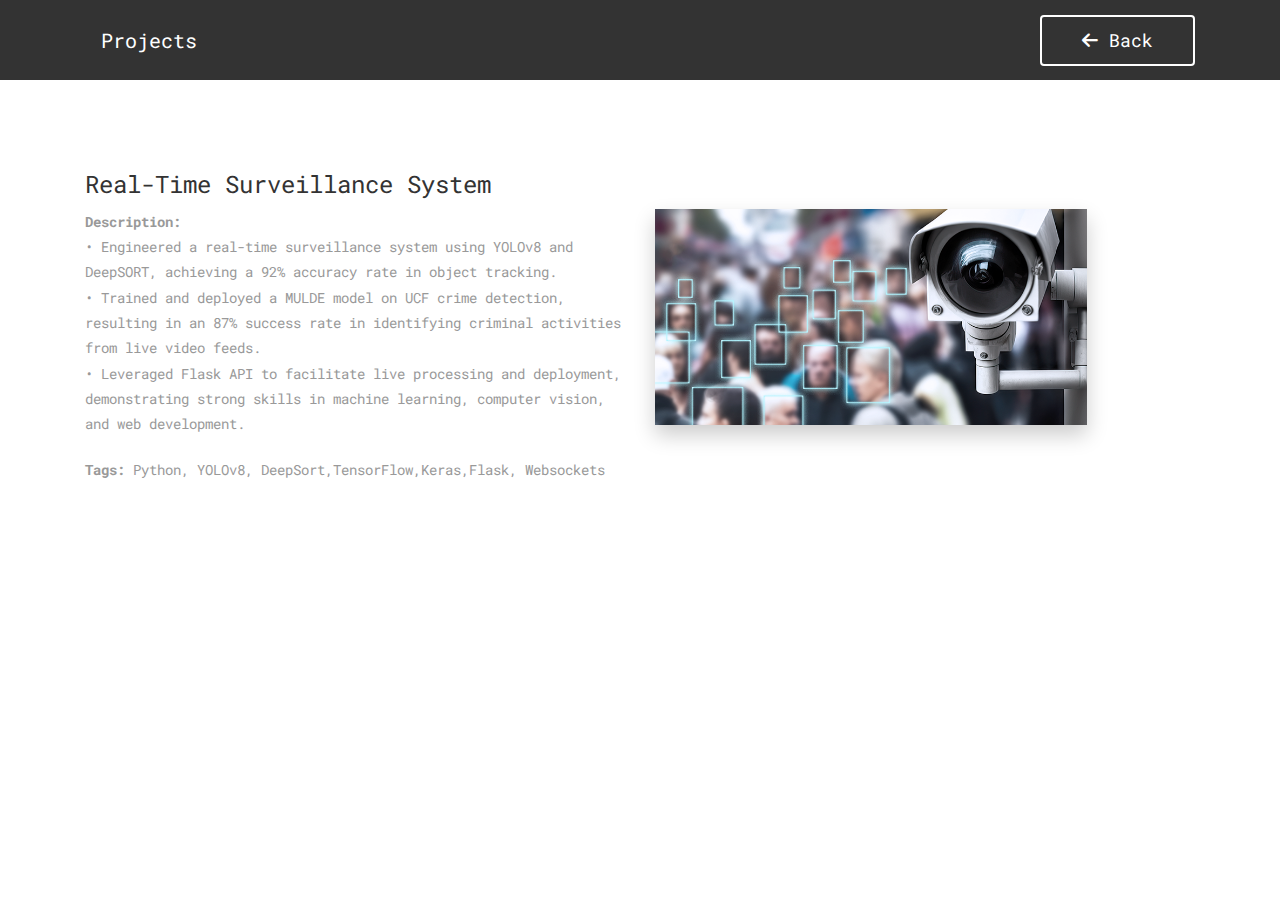
==== project1.html @ 0681384d "Initial commit" ====
<!DOCTYPE html>
<html lang="en">

<head>
    <meta charset="utf-8">
    <meta http-equiv="X-UA-Compatible" content="IE=edge">
    <meta name="viewport" content="width=device-width, minimum-scale=1.0, maximum-scale=1.0, user-scalable=no">
    <title>Yukti Doshi Website</title>

    <!-- Site Icons -->
    <link rel="shortcut icon" href="images/favicon.ico" type="image/x-icon" />
    <link rel="apple-touch-icon" href="images/apple-touch-icon.png">

    <!-- Bootstrap CSS -->
    <link rel="stylesheet" href="css/bootstrap.min.css">
    <!-- Site CSS -->
    <link rel="stylesheet" href="style.css">
    <!-- Responsive CSS -->
    <link rel="stylesheet" href="css/responsive.css">
    <!-- Custom CSS -->
    <link rel="stylesheet" href="css/custom.css">

    <link rel="stylesheet" href="https://cdnjs.cloudflare.com/ajax/libs/font-awesome/6.0.0-beta3/css/all.min.css">

    <script src="js/modernizr.js"></script> <!-- Modernizr -->

    <!--[if lt IE 9]>
      <script src="https://oss.maxcdn.com/libs/html5shiv/3.7.0/html5shiv.js"></script>
      <script src="https://oss.maxcdn.com/libs/respond.js/1.4.2/respond.min.js"></script>
    <![endif]-->
</head>

<body>
    <!-- Navigation Bar with Back Button -->
    <nav class="navbar navbar-expand-lg navbar-dark fixed-top" id="mainNav" style="background-color: rgb(51, 51, 51); height: 80px;">
        <div class="container">
            <!-- Back Button with Left Arrow -->
            <span class="navbar-brand ml-3">Projects</span>
            <a href="javascript:history.back()" class="btn btn-light">
                <i class="fas fa-arrow-left"></i> Back
            </a>
        </div>
    </nav>

    <!-- Spacer to prevent content from hiding behind navbar -->
    <div style="height: 100px;"></div>

    <!-- Project Detail Section -->
    <div id="project-detail" class="section wb">
        <div class="container">
            <!-- Title Section -->
            <div class="row">
                <div class="col-12">
                    <h1>Real-Time Surveillance System</h1>
                </div>
            </div>

            <!-- Content Section (Left and Right Columns) -->
            <div class="row">
                <!-- Left Column -->
                <div class="col-md-6">
                    <div class="message-box">
                        <p><strong>Description:</strong> <br> 
                            • Engineered a real-time surveillance system using YOLOv8 and DeepSORT, achieving a 92% accuracy rate in object tracking. <br>
                            • Trained and deployed a MULDE model on UCF crime detection, resulting in an 87% success rate in identifying criminal
                            activities from live video feeds.<br>
                            • Leveraged Flask API to facilitate live processing and deployment, demonstrating strong skills in machine learning, computer
                            vision, and web development.
                        </p>
                        <p><strong>Tags:</strong> Python, YOLOv8, DeepSort,TensorFlow,Keras,Flask, Websockets</p>
                    </div>
                </div>
                <!-- Right Column -->
                <div class="col-md-6">
                    <img src="uploads/project1.webp" alt="Project Image" class="img-fluid img-rounded" style="box-shadow: 0px 10px 20px rgba(0, 0, 0, 0.2); max-width: 80%;">
                </div>
            </div>
        </div>
    </div>
</body>

</html>
---- style.css ----
/*------------------------------------------------------------------
    Version: 1.0
-------------------------------------------------------------------*/

/*------------------------------------------------------------------
    IMPORT FONTS
-------------------------------------------------------------------*/

@import url('https://fonts.googleapis.com/css?family=Roboto+Mono:300,400,500,700');

/*------------------------------------------------------------------
    IMPORT FILES
-------------------------------------------------------------------*/

@import url(css/animate.css);
@import url(css/camera.css);
@import url(css/flaticon.css);
@import url(css/prettyPhoto.css);
@import url(css/owl.carousel.css);
@import url(css/font-awesome.min.css);

/*------------------------------------------------------------------
    SKELETON
-------------------------------------------------------------------*/

body {
    color: #999999;
    font-size: 14px;
    font-family: 'Roboto Mono', monospace;
    line-height: 1.80857;
}

html, body{
	height: 100%;
}

body.demos .section {
    background: url(images/bg.png) repeat top center #f2f3f5;
}

body.demos .section-title img {
    max-width: 280px;
    display: block;
    margin: 10px auto;
}

body.demos .service-widget h3 {
    border-bottom: 1px solid #ededed;
    font-size: 18px;
    padding: 20px 0;
    background-color: #ffffff;
}

body.demos .service-widget {
    margin: 0 0 30px;
    padding: 30px;
    background-color: #fff
}

body.demos .container-fluid {
    max-width: 1080px
}

a {
    color: #1f1f1f;
    text-decoration: none !important;
    outline: none !important;
    -webkit-transition: all .3s ease-in-out;
    -moz-transition: all .3s ease-in-out;
    -ms-transition: all .3s ease-in-out;
    -o-transition: all .3s ease-in-out;
    transition: all .3s ease-in-out;
}

h1,
h2,
h3,
h4,
h5,
h6 {
    letter-spacing: 0;
    font-weight: normal;
    position: relative;
    padding: 0 0 10px 0;
    font-weight: normal;
    line-height: 120% !important;
    color: #333333;
    margin: 0
}

h1 {
    font-size: 24px
}

h2 {
    font-size: 22px
}

h3 {
    font-size: 18px
}

h4 {
    font-size: 16px
}

h5 {
    font-size: 14px
}

h6 {
    font-size: 13px
}

h1 a,
h2 a,
h3 a,
h4 a,
h5 a,
h6 a {
    color: #212121;
    text-decoration: none!important;
    opacity: 1
}

h1 a:hover,
h2 a:hover,
h3 a:hover,
h4 a:hover,
h5 a:hover,
h6 a:hover {
    opacity: .8
}

a {
    color: #222222;
    text-decoration: none;
    outline: none;
}

a,
.btn {
    text-decoration: none !important;
    outline: none !important;
    -webkit-transition: all .3s ease-in-out;
    -moz-transition: all .3s ease-in-out;
    -ms-transition: all .3s ease-in-out;
    -o-transition: all .3s ease-in-out;
    transition: all .3s ease-in-out;
}

.btn-custom {
    margin-top: 20px;
    background-color: transparent !important;
    border: 2px solid #ddd;
    padding: 12px 40px;
    font-size: 16px;
}

.lead {
    font-size: 18px;
    line-height: 30px;
    color: #767676;
    margin: 0;
    padding: 0;
}

blockquote {
    margin: 20px 0 20px;
    padding: 30px;
}

ul, li, ol{
	margin: 0px;
	list-style: none;
	padding: 0px;
}


/*------------------------------------------------------------------
    WP CORE
-------------------------------------------------------------------*/

.first {
    clear: both
}

.last {
    margin-right: 0
}

.alignnone {
    margin: 5px 20px 20px 0;
}

.aligncenter,
div.aligncenter {
    display: block;
    margin: 5px auto 5px auto;
}

.alignright {
    float: right;
    margin: 10px 0 20px 20px;
}

.alignleft {
    float: left;
    margin: 10px 20px 20px 0;
}

a img.alignright {
    float: right;
    margin: 10px 0 20px 20px;
}

a img.alignnone {
    margin: 10px 20px 20px 0;
}

a img.alignleft {
    float: left;
    margin: 10px 20px 20px 0;
}

a img.aligncenter {
    display: block;
    margin-left: auto;
    margin-right: auto
}

.wp-caption {
    background: #fff;
    border: 1px solid #f0f0f0;
    max-width: 96%;
    /* Image does not overflow the content area */
    padding: 5px 3px 10px;
    text-align: center;
}

.wp-caption.alignnone {
    margin: 5px 20px 20px 0;
}

.wp-caption.alignleft {
    margin: 5px 20px 20px 0;
}

.wp-caption.alignright {
    margin: 5px 0 20px 20px;
}

.wp-caption img {
    border: 0 none;
    height: auto;
    margin: 0;
    max-width: 98.5%;
    padding: 0;
    width: auto;
}

.wp-caption p.wp-caption-text {
    font-size: 11px;
    line-height: 17px;
    margin: 0;
    padding: 0 4px 5px;
}


/* Text meant only for screen readers. */

.screen-reader-text {
    clip: rect(1px, 1px, 1px, 1px);
    position: absolute !important;
    height: 1px;
    width: 1px;
    overflow: hidden;
}

.screen-reader-text:focus {
    background-color: #f1f1f1;
    border-radius: 3px;
    box-shadow: 0 0 2px 2px rgba(0, 0, 0, 0.6);
    clip: auto !important;
    color: #21759b;
    display: block;
    font-size: 14px;
    font-size: 0.875rem;
    font-weight: bold;
    height: auto;
    left: 5px;
    line-height: normal;
    padding: 15px 23px 14px;
    text-decoration: none;
    top: 5px;
    width: auto;
    z-index: 100000;
    /* Above WP toolbar. */
}


/*------------------------------------------------------------------
    HEADER
-------------------------------------------------------------------*/

.navbar-dark{
	
}

.navbar-dark .navbar-nav .nav-link{
	color: #ffffff;
	letter-spacing: 1px;
	font-size: 14px;
	position: relative;
}
.navbar-dark .navbar-nav .nav-link:hover{
	color: #ffffff;
}
.navbar-dark .navbar-nav .nav-link.active{
	font-weight: 600;
}
.navbar-dark .navbar-nav .nav-link::after {
    content: '';
    width: 0;
    height: 3px;
    background: #ffffff;
    position: absolute;
    bottom: 0;
    left: 0;
	right: 0;
	text-align: center;
	margin: 0 auto;
    border-radius: 0px;
    -webkit-transition: all .5s;
    transition: all .5s;
    z-index: -1;
}
.navbar-dark .navbar-nav .nav-link.active::after {
	width: 50%;
}

/*------------------------------------------------------------------
    SECTIONS
-------------------------------------------------------------------*/

.main-banner{
	height: 100%;
	position: relative;
}

.main-banner{
	display: table;
    width: 100%;
	text-align: center;
}
.main-banner::after {
    content: " ";
    position: absolute;
    top: 0;
    bottom: 0;
    left: 0;
    right: 0;
    background-color: #000;
    z-index: 0;
    opacity: .6;
}
.heading{
	color: #fff;
	display: table-cell;
	vertical-align: middle;
	position: relative;
	z-index: 1;
}
.heading h1{
	color: #ffffff;
	font-weight: 700;
	font-size: 62px;
	text-transform: uppercase;
}
.heading p{
	font-size: 18px;
	padding: 20px 0px;
}

.heading h3{
	color: ffffff;
}

.cd-words-wrapper {
  display: inline-block;
  position: relative;
  text-align: left;
}
.cd-words-wrapper b {
  display: inline-block;
  position: absolute;
  white-space: nowrap;
  left: 0;
  top: 0;
}
.cd-words-wrapper b.is-visible {
  position: relative;
}
.no-js .cd-words-wrapper b {
  opacity: 0;
}
.no-js .cd-words-wrapper b.is-visible {
  opacity: 1;
}

/* -------------------------------- 

xclip 

-------------------------------- */
.cd-headline.clip span {
  display: inline-block;
  padding: .2em 0;
  color: #ffffff;
  font-size: 30px;
}
.cd-headline.clip span b{
	text-transform: uppercase;
}
.cd-headline.clip .cd-words-wrapper {
  overflow: hidden;
  vertical-align: top;
}
.cd-headline.clip .cd-words-wrapper::after {
  /* line */
  content: '';
  position: absolute;
  top: 0;
  right: 0;
  width: 2px;
  height: 100%;
  background-color: #aebcb9;
}
.cd-headline.clip b {
  opacity: 0;
}
.cd-headline.clip b.is-visible {
  opacity: 1;
}


#mainNav.navbar-shrink {
    padding-top: 10px;
    padding-bottom: 10px;
    background-color: #333333;
}

#clouds{
	margin-top: -5%;
	position: relative;
	z-index: 1;
}
#clouds path {
    fill: #ffffff;
    bottom: -10px;
    overflow: hidden;
    stroke: #ffffff;
}

.section {
    display: block;
    position: relative;
    overflow: hidden;
    padding: 70px 0;
}

.noover {
    overflow: visible;
}

.noover .btn-dark {
    border: 0 !important;
}

.nopad {
    padding: 0;
}

.nopadtop {
    padding-top: 0;
}

.section.wb {
    background-color: #ffffff;
}

.section.lb {
    background-color: #f2f3f5;
}

.section.db {
    background-color: #111111;
}

.section.color1 {
    background-color: #448AFF;
}

.first-section {
    display: block;
    position: relative;
    overflow: hidden;
    padding: 16em 0 13em;
}

.first-section h2 {
    color: #ffffff;
    font-size: 68px;
    font-weight: 300;
    text-transform: capitalize;
    display: block;
    margin: 0;
    padding: 0 0 30px;
    position: relative;
}

.first-section .lead {
    font-size: 21px;
    font-weight: 300;
    padding: 0 0 40px;
    margin: 0;
    line-height: inherit;
    color: #ffffff;
}

.macbookright {
    width: 980px;
    position: absolute;
    right: -15%;
    bottom: -6%;
}

.section-title {
    display: block;
    position: relative;
    margin-bottom: 60px;
}

.section-title p {
    color: #999;
    font-weight: 400;
    font-size: 18px;
    line-height: 33px;
    margin: 0;
}

.section-title h3 {
    font-size: 38px;
    font-weight: 500;
    line-height: 62px;
    margin: 0 0 25px;
    padding: 0;
    text-transform: none;
}

.section.colorsection p,
.section.colorsection h3,
.section.db h3 {
    color: #ffffff;
}



.btn-hover-new{
	color: #333333;
	-webkit-transition: all 0.5s;
	-moz-transition: all 0.5s;
	-o-transition: all 0.5s;
	transition: all 0.5s;
	position: relative;
	border: 1px solid #333333;
	overflow: hidden;
	padding: 0px 18px;
	display: inline-block;
}

.sim-btn{
	line-height: 50px;
	height: 50px;
	text-align: center;
	margin-right: auto;
	margin-left: auto;
	margin-top: 0px;
	cursor: pointer;
}

.btn-hover-new::after {
    content: attr(data-text);
    position: absolute;
    width: 100%;
    height: 100%;
    top: 0;
    left: 0;
    opacity: 0;
    -webkit-transform: translate(-30%, 0);
    transform: translate(-30%, 0);
    -webkit-transition: all 0.3s;
    -moz-transition: all 0.3s;
    -o-transition: all 0.3s;
    transition: all 0.3s;
}

.btn-hover-new span {
    -webkit-transition: all 0.3s;
    -moz-transition: all 0.3s;
    -o-transition: all 0.3s;
    transition: all 0.3s;
}

.btn-hover-new:hover{
	color: #ffffff;
	background-color: #333333;
}
.btn-hover-new:hover > span {
    opacity: 0;
    -webkit-transform: translate(0px,40px);
    transform: translate(0px,40px);
}
.btn-hover-new:hover::after {
    opacity: 1;
    -webkit-transform: translate(0, 0);
    transform: translate(0, 0);
}




.right-box-pro{
	position: relative;
	-webkit-box-shadow: 0px 0px 30px -4px rgba(0, 0, 0, 0.3);
	box-shadow: 0px 0px 30px -4 rgba(0, 0, 0, 0.3);
}
.right-box-pro img{
	position: relative;
	z-index: 0;
}
.right-box-pro::before {
    content: "";
    background: url(images/country-quilt-dark.png);
    width: 427px;
    height: 640px;
    position: absolute;
    bottom: -20px;
    right: -10px;
    z-index: 0;
}



.services-inner-box{
	padding: 15px;
	background: #ffffff;
	margin-bottom: 30px;
}
.ser-icon{
	width: 90px;
	height: 90px;
	text-align: center;
	line-height: 90px;
}
.ser-icon i{
	font-size: 50px;
	color: #333333;
}
.services-inner-box h2{
	font-size: 22px;
	font-weight: 600;
}


/*------------------------------------------------------------------
    PORTFOLIO
-------------------------------------------------------------------*/

.item-h2,
.item-h1 {
    height: 100% !important;
    height: auto !important;
}

.isotope-item {
    z-index: 2;
    padding: 0;
}

.isotope-hidden.isotope-item {
    pointer-events: none;
    z-index: 1;
}

.isotope,
.isotope .isotope-item {
    /* change duration value to whatever you like */
    -webkit-transition-duration: 0.8s;
    -moz-transition-duration: 0.8s;
    transition-duration: 0.8s;
}

.isotope {
    -webkit-transition-property: height, width;
    -moz-transition-property: height, width;
    transition-property: height, width;
}

.isotope .isotope-item {
    -webkit-transition-property: -webkit-transform, opacity;
    -moz-transition-property: -moz-transform, opacity;
    transition-property: transform, opacity;
}

.portfolio-filter ul {
    padding: 0;
    z-index: 2;
    display: block;
    position: relative;
    margin: 0;
}

.portfolio-filter ul li {
    border-radius: 0;
    display: inline-block;
    margin: 0 5px 0 0;
    text-decoration: none;
    text-transform: uppercase;
    vertical-align: middle;
}

.portfolio-filter ul li:last-child:after {
    content: "";
}

.portfolio-filter ul li .btn-dark {
    box-shadow: none;
    background-color: transparent;
    border: 1px solid #e6e7e6 !important;
    color: #1f1f1f;
    font-weight: 400;
    font-size: 13px;
    padding: 10px 30px;
}

.da-thumbs {
    list-style: none;
    position: relative;
    padding: 0;
}

.da-thumbs .pitem {
    margin: 0;
    padding: 15px;
    position: relative;
}

.da-thumbs .pitem a,
.da-thumbs .pitem a img {
    display: block;
    position: relative;
}

.da-thumbs .pitem a {
    overflow: hidden;
}

.da-thumbs .pitem a div {
    position: absolute;
    background-color: rgba(0, 0, 0, 0.8);
    width: 100%;
    height: 100%;
}

.da-thumbs .pitem a div h3 {
    display: block;
    color: #ffffff;
    font-size: 20px;
    padding: 30px 15px;
    text-transform: capitalize;
    font-weight: normal;
}

.da-thumbs .pitem a div h3 small {
    display: block;
    color: #ffffff;
    margin-top: 5px;
    font-size: 13px;
    font-weight: 300;
}

.da-thumbs .pitem a div i {
    background-color: #1f1f1f;
    position: absolute;
    color: #ffffff !important;
    bottom: 0;
    font-size: 15px;
    z-index: 12;
    right: 0;
    width: 40px;
    height: 40px;
    line-height: 40px;
    text-align: center;
}


/*------------------------------------------------------------------
    TESTIMONIALS
-------------------------------------------------------------------*/

.logos img {
    margin: auto;
    display: block;
    text-align: center;
    width: 100%;
    opacity: 0.3;
}

.logos img:hover {
    opacity: 0.5;
}

.desc h3 i {
    color: #cccccc;
    font-size: 37px;
    vertical-align: middle;
    margin-right: 12px;
}

.desc {
    padding: 30px;
    position: relative;
    background: #000;
    border: 1px solid #111111;
}

.testi-meta {
    display: block;
    margin-top: 20px;
}

.testimonial h4 {
    font-size: 18px;
    color: #333333;
    padding: 13px 0 0;
}

.testimonial img {
    max-width: 55px;
}

.testimonial small {
    margin-top: 7px;
    font-size: 16px;
    display: block;
}

.testimonial {
    background-color: transparent;
}

.testimonial h3 {
    padding: 0 0 10px;
    font-size: 20px;
    font-weight: 600;
	color: #ffffff;
}

.testimonial small,
.testimonial .lead {
    background-color: transparent;
    color: #aaa;
    display: block;
    font-size: 16px;
    font-style: normal;
    line-height: 30px;
    margin: 0;
    padding: 0;
    position: relative;
}

.testimonial p:after {
    display: none;
}


/*------------------------------------------------------------------
    PRICING TABLES
-------------------------------------------------------------------*/

.pricing-table {
    margin: 50px 0 0 0;
    background: #fff;
    box-shadow: 0 5px 14px rgba(0, 0, 0, 0.1);
}

.pricing-table i {
    width: 30px;
    color: #c2c2c2;
    display: inline-block;
    margin-right: 10px;
    padding-right: 5px;
    border-right: 1px solid #ececec;
}

.pricing-table .btn-dark {
    padding: 10px 24px;
    font-size: 15px;
}

.pricing-table strong {
    font-weight: 600;
    margin-right: 6px;
    color: #1f1f1f;
}

.pricing-table-header {
    padding: 30px 0 25px 0;
    background: #ffffff;
}

.pricing-table-header h2 {
    font-size: 31px;
    margin: 0;
    padding: 0;
    font-weight: 300;
}

.pricing-table-header h3 {
    font-size: 15px;
    font-weight: 600;
    color: #aaaaaa;
    margin-top: 10px;
    text-transform: uppercase;
}

.pricing-table-space {
    height: 10px;
}

.pricing-table-text {
    margin: 15px 30px 0 30px;
    padding: 0 10px 15px 10px;
    border-bottom: 1px solid #ececec;
    font-weight: 300;
    line-height: 30px;
    color: #c2c2c2;
    font-size: 16px;
}

.pricing-table-text p {
    font-weight: 400;
}

.pricing-table-features {
    margin: 15px 30px 0 30px;
    padding: 0 10px 15px 30px;
    border-bottom: 1px solid #ececec;
    text-align: left;
    line-height: 30px;
    font-size: 16px;
    color: #c2c2c2;
}

.pricing-table-highlighted h3,
.pricing-table-highlighted h2 {
    color: #ffffff !important;
}

.pricing-table-sign-up {
    margin-top: 25px;
    padding-bottom: 30px;
}


/* Highlighted table */

.pricing-table-highlighted {
    margin-top: 0;
}

.m130 {
    margin-top: 130px;
}

.nav-pills {
    border: 1px solid #e1e1e1;
}

.nav-pills > li {
    width: 50%;
    padding: 10px;
    float: left;
    margin: 0 !important;
}

.nav-pills > li > a {
    margin: 0!important;
    text-align: center;
    background-color: #f4f4f4;
}


/*------------------------------------------------------------------
    ICON BOXES
-------------------------------------------------------------------*/

.icon-wrapper {
    position: relative;
    cursor: pointer;
    display: block;
    z-index: 1;
}

.icon-wrapper i {
    width: 75px;
    height: 75px;
    text-align: center;
    line-height: 75px;
    font-size: 28px;
    background-color: #f2f3f5;
    color: #1f1f1f;
    margin-top: 0;
}

.small-icons.icon-wrapper:hover i,
.small-icons.icon-wrapper:hover i:hover,
.small-icons.icon-wrapper i {
    width: auto !important;
    height: auto !important;
    line-height: 1 !important;
    padding: 0 !important;
    color: #e3e3e3 !important;
    background-color: transparent !important;
    background: none !important;
    margin-right: 10px !important;
    vertical-align: middle;
    font-size: 24px !important;
}

.small-icons.icon-wrapper h3 {
    font-size: 18px;
    padding-bottom: 5px;
}

.small-icons.icon-wrapper p {
    padding: 0;
    margin: 0;
}

.icon-wrapper h3 {
    font-size: 21px;
    padding: 0 0 15px;
    margin: 0;
}

.icon-wrapper p {
    margin-bottom: 0;
    padding-left: 95px;
}

.icon-wrapper p small {
    display: block;
    color: #999;
    margin-top: 10px;
    text-transform: none;
    font-weight: 600;
    font-size: 16px;
}

.icon-wrapper p small:after {
    content: "\f105";
    font-family: FontAwesome;
    margin-left: 5px;
    font-size: 11px;
}


/*------------------------------------------------------------------
    MESSAGE BOXES
-------------------------------------------------------------------*/

.event_dit{
	margin-top: 20px;
}
.event_dit ul {
	float: left;
	width: 100%;
	padding-bottom: 15px;
	margin-bottom: 0px;
	position: relative;
	line-height: 12px;
}
.event_dit ul li{
	float: left;
	position: relative;
}

.event_dit ul li a{
	padding: 0px 5px;
	font-size: 14px;
	line-height: 25px;
	transition: all 0.3s ease-in-out;
	-webkit-transition: all 0.3s ease-in-out;
	-moz-transition: all 0.3s ease-in-out;
	-o-transition: all 0.3s ease-in-out;
	-moz-transition: all 0.3s ease-in-out;
}

.event_dit ul li a:hover{
	color: #333333;
}

.service-widget h3 {
    font-size: 21px;
    color: #ffffff;
    padding: 20px 0 12px;
    margin: 0;
}

.participate-wrap figure{
	overflow: hidden;
	position: relative;
}
.participate-wrap figure::before{
	background-color: #333333;
	content: "";
	position: absolute;
	border-radius: 100%;
	top: 0px;
	left: 0px;
	right: 0px;
	bottom: 0px;
	margin: auto;
	width: 0px;
	height: 0px;
	opacity: 0.7;
	transition: all 0.3s ease-in-out;
	-webkit-transition: all 0.3s ease-in-out;
	-moz-transition: all 0.3s ease-in-out;
	-o-transition: all 0.3s ease-in-out;
	-moz-transition: all 0.3s ease-in-out;
}

.participate-wrap figure figcaption{
	position: absolute;
	width: 100%;
	top: 0px;
	text-align: center;
	margin-top: -20px;
	opacity: 0;
	transition: all 0.3s ease-in-out;
	-webkit-transition: all 0.3s ease-in-out;
	-moz-transition: all 0.3s ease-in-out;
	-o-transition: all 0.3s ease-in-out;
	-moz-transition: all 0.3s ease-in-out;
}

.participate-wrap figure figcaption .global-radius{
	background: #ffffff;
	width: 38px;
	height: 38px;
	display: inline-block;
	text-align: center;
	line-height: 38px;
}

.participate-wrap:hover figure::before{
	width: 100%;
	height: 100%;
	border-radius: 0px;
}

.participate-wrap:hover figure figcaption {
	top: 50%;
	opacity: 1;
}

.service-widget h3 a,
.section.wb .service-widget h3,
.section.lb .service-widget h3 {
    color: #1f1f1f;
}

.service-widget p {
    margin-bottom: 0;
    padding-bottom: 0;
}

.message-box h4 {
    text-transform: uppercase;
    padding: 0;
    margin: 0 0 5px;
    font-weight: 600;
    letter-spacing: 0.5px;
    font-size: 15px;
    color: #999;
}

.message-box h2 {
    font-size: 38px;
    font-weight: 300;
    padding: 0 0 10px;
    margin: 0;
    line-height: 62px;
    margin-top: 0;
    text-transform: none;
}

.message-box p {
    margin-bottom: 20px;
}

.message-box .lead {
    padding-top: 10px;
	font-size: 16px;
	font-style: italic;
	color: #999;
	padding-bottom: 10px;
	padding-left: 15px;
}

.post-media {
    position: relative;
}

.post-media img {
    width: 100%;
}

.post-media_pp{
	overflow: hidden;
	position: relative;
}

.service-widget{
	margin-bottom: 30px;
}

.hover-up{
	background: #076799;
}

.service-widget .post-media_pp .hover-up{
	padding: 30px;
	position: absolute;
	left: 110%;
	width: 100%;
	top: 0;
	height: 100%;
	transition: all .35s ease-in-out;
	opacity: 0;
}
.service-widget .post-media_pp:hover .hover-up{
	opacity: 1;
	left: 0;
}

.section.wb .hover-up h3{
	font-size: 32px;
	color: #ffffff;
}

.section.wb .hover-up p{
	color: #cccccc;
}

.playbutton {
    position: absolute;
    color: #ffffff !important;
    top: 40%;
    font-size: 60px;
    z-index: 12;
    left: 0;
    right: 0;
    text-align: center;
    margin: -20px auto;
}

.hoverbutton {
    background-color: #333333;
    position: absolute;
    color: #ffffff !important;
    top: 70%;
    font-size: 21px;
    z-index: 12;
    left: 0;
    opacity: 0;
    right: 0;
    width: 50px;
    height: 50px;
    line-height: 50px;
    text-align: center;
    margin: -20px auto;
}

.service-widget:hover .hoverbutton {
    opacity: 1;
}

hr.hr1 {
    position: relative;
    margin: 60px 0;
    border: 1px dashed #f2f3f5;
}

hr.hr2 {
    position: relative;
    margin: 17px 0;
    border: 1px dashed #f2f3f5;
}

hr.hr3 {
    position: relative;
    margin: 25px 0 30px 0;
    border: 1px dashed #f2f3f5;
}

hr.invis {
    border-color: transparent;
}

hr.invis1 {
    margin: 10px 0;
    border-color: transparent;
}

.section.parallax hr.hr1 {
    border-color: rgba(255, 255, 255, 0.1);
}

.sep1 {
    display: block;
    position: absolute;
    content: '';
    width: 40px;
    height: 40px;
    bottom: -20px;
    left: 50%;
    margin-left: -14px;
    background-color: #1f1f1f;
    -ms-transform: rotate(45deg);
    -webkit-transform: rotate(45deg);
    transform: rotate(45deg);
    z-index: 1;
}

.sep2 {
    display: block;
    position: absolute;
    content: '';
    width: 40px;
    height: 40px;
    top: -20px;
    left: 50%;
    margin-left: -14px;
    background-color: #1f1f1f;
    -ms-transform: rotate(45deg);
    -webkit-transform: rotate(45deg);
    transform: rotate(45deg);
    z-index: 1;
}


/* Divider Styles */

.divider-wrapper {
    width: 100%;
    box-shadow: 0 5px 14px rgba(0, 0, 0, 0.1);
    height: 540px;
    margin: 0 auto;
    position: relative;
}

.divider-wrapper:hover {
    cursor: none;
}

.divider-bar {
    position: absolute;
    width: 10px;
    left: 50%;
    top: -10px;
    bottom: -15px;
}

.code-wrapper {
    border: 1px solid #ffffff;
    display: block;
    overflow: hidden;
    width: 100%;
    height: 100%;
    position: relative;
    background: url("uploads/code.jpg") no-repeat;
}

.design-wrapper {
    overflow: hidden;
    position: absolute;
    top: 0;
    left: 0;
    right: 0;
    bottom: 0;
    -webkit-transform: translateX(50%);
    transform: translateX(50%);
}

.design-image {
    display: block;
    width: 100%;
    height: 100%;
    position: relative;
    -webkit-transform: translateX(-50%);
    transform: translateX(-50%);
    background: url("uploads/design.jpg") no-repeat;
}

.filter-button-group{
	border: 1px solid #e4e4e4;
	border-radius: 0px;
	margin: 10px 0px;
	display: inline-block;
}

.filter-button-group button.active{
	background: #333333;
	color: #fff;
	box-shadow: 2px 20px 45px 5px rgba(0,0,0,.2);	
}

.filter-button-group button{
	color: #333;
	letter-spacing: 1px;
	text-transform: uppercase;
	font-weight: 600;
	font-size: 14px;
	cursor: pointer;
	background: #fff;
	padding: 12px 40px;
	border: none;
	border-radius: 0px;
}


.gallery-single{
	margin: 30px 15px;;
}

.gallery-single {
	position: relative;
	overflow: hidden;
	-webkit-box-shadow: 0 0 10px #ccc;
	box-shadow: 0 0 10px #ccc;
}

.gallery-list .img-overlay {
    position: absolute;
    top: 10px;
    left: 10px;
    right: 10px;
    bottom: 10px;
    background: rgba(51, 51, 51, 0.80);
    color: #35424C;
    opacity: 0;
    -webkit-transition: all .5s;
    transition: all .5s;
    z-index: 2;
    -webkit-transform: translateY(10px);
    transform: translateY(10px);
}

.gallery-list .gallery-single:hover .img-overlay {
    opacity: 1;
    -webkit-transform: translateY(0);
    transform: translateY(0);
}

.gallery-list .gallery-single:hover .img-overlay .hoverbutton{
	opacity: 1;
	top: 50%;
}


.post-box .date{
	display: inline-block;
	position: absolute;
	top: 15px;
	right: 15px;
	background: #333333;
	color: #fff;
	padding: 10px 15px;
	text-align: center;
}

.post-thumb{
	position: relative;
}

.post-box{
	-webkit-box-shadow: 0px 5px 35px 0px rgba(148, 146, 245, 0.15);
	box-shadow: 0px 5px 35px 0px rgba(148, 146, 245, 0.15);
	background: #ffffff;
}

.post-box:hover .post-thumb::before{
	opacity: .6;
	-webkit-transform: translateY(0);
	transform: translateY(0);
}


.post-box .post-thumb::before{
	content: "";
	position: absolute;
	top: 0;
	right: 0;
	bottom: 0;
	left: 0;
	background-color: rgba(51, 51, 51, 0.80);
	opacity: 0;
	-webkit-transition: all .5s;
	transition: all .5s;
	-webkit-transform: translateY(10px);
	transform: translateY(10px);
}

.post-info{
	padding: 0px 15px 40px 15px;
	background: #ffffff;
	text-align: left;
	margin-top: 40px;
}

.post-info p{
	margin: 0px;
}

.post-info h4{
	font-size: 20px;
	font-weight: 700;
}

.post-info ul{
	display: block;
	text-align: center;
	margin-bottom: 15px;
}
.post-info ul li{
	display: inline-block;
	text-align: center;
}


/*------------------------------------------------------------------
    FEATURES
-------------------------------------------------------------------*/

.customwidget h1 {
    font-size: 44px;
    color: #ffffff;
    padding: 15px 0 25px;
    margin: 0;
    line-height: 1 !important;
    font-weight: 300;
}

.customwidget ul {
    padding: 0;
    display: block;
    margin-bottom: 30px;
}

.customwidget li i {
    margin-right: 5px;
}

.customwidget li {
    color: #ffffff;
    margin-right: 10px;
}

.image-center img {
    position: relative;
    margin: 0 0 -208px;
    z-index: 10;
    padding-right: 30px;
    text-align: center;
}

.customwidget p {
    font-style: italic;
    font-size: 18px;
    padding: 0 0 10px;
}

.img-center img {
    width: 100%;
    box-shadow: 0 5px 14px rgba(0, 0, 0, 0.1);
}

.img-center {
    margin: auto;
}

#features li p {
    margin-bottom: 0;
    padding-bottom: 0;
}

#features li {
    display: table;
    width: 100%;
    margin: 35px 0;
    cursor: pointer;
}

.features-left,
.features-right {
    padding: 0 10px;
}

.features-right li:last-child,
.features-left li:last-child {
    margin-bottom: 0px;
    padding-bottom: 0 !important;
}

.features-right li i,
.features-left li i {
    width: 68px;
    height: 68px;
    line-height: 68px;
    display: table;
    border-radius: 50%;
    font-size: 26px;
    background-color: #f2f3f5;
    margin: 0 auto 22px;
    position: relative;
    text-align: center;
    z-index: 55;
    transition: .4s;
    padding: 0;
}

#features i img {
    display: table;
    margin: 0 auto;
}

.features-left li i:before,
.features-right li i:before {
    text-align: center;
}

.features-right li i .ico-current,
.features-left li i .ico-current {
    opacity: 1;
    transition: .4s;
    visibility: visible;
}

.features-right li i .ico-hover,
.features-left li i .ico-hover {
    opacity: 0;
    transition: .4s;
    visibility: hidden;
    top: 19px;
}

.features-right li:hover .ico-current,
.features-left li:hover .ico-current {
    opacity: 0;
    transition: .4s;
    visibility: hidden;
}

.features-right li:hover .ico-hover,
.features-left li:hover .ico-hover {
    opacity: 1;
    transition: .4s;
    visibility: visible;
}

.features-right i {
    float: left;
}

.fr-inner {
    margin-left: 90px;
}

.features-left i {
    float: right;
}

.fl-inner {
    text-align: right;
    margin-right: 90px;
}

#features h4 {
    text-transform: capitalize;
    margin: 0;
    font-size: 19px;
}


/*------------------------------------------------------------------
    CONTACT
-------------------------------------------------------------------*/

.bootstrap-select {
    width: 100% \0;
    /*IE9 and below*/
}

.bootstrap-select > .dropdown-toggle {
    width: 100%;
    padding-right: 25px;
}

.has-error .bootstrap-select .dropdown-toggle,
.error .bootstrap-select .dropdown-toggle {
    border-color: #b94a48;
}

.bootstrap-select.fit-width {
    width: auto !important;
}

.bootstrap-select:not([class*="col-"]):not([class*="form-control"]):not(.input-group-btn) {
    width: 100%;
}

.bootstrap-select .dropdown-toggle:focus {
    outline: thin dotted #333333 !important;
    outline: 5px auto -webkit-focus-ring-color !important;
    outline-offset: -2px;
}

.bootstrap-select.form-control {
    margin-bottom: 0;
    padding: 0;
    border: none;
}

.bootstrap-select.form-control:not([class*="col-"]) {
    width: 100%;
}

.bootstrap-select.form-control.input-group-btn {
    z-index: auto;
}

.bootstrap-select.btn-group:not(.input-group-btn),
.bootstrap-select.btn-group[class*="col-"] {
    float: none;
    display: inline-block;
    margin-left: 0;
}

.bootstrap-select.btn-group.dropdown-menu-right,
.bootstrap-select.btn-group[class*="col-"].dropdown-menu-right,
.row .bootstrap-select.btn-group[class*="col-"].dropdown-menu-right {
    float: right;
}

.form-inline .bootstrap-select.btn-group,
.form-horizontal .bootstrap-select.btn-group,
.form-group .bootstrap-select.btn-group {
    margin-bottom: 0;
}

.form-group-lg .bootstrap-select.btn-group.form-control,
.form-group-sm .bootstrap-select.btn-group.form-control {
    padding: 0;
}

.form-inline .bootstrap-select.btn-group .form-control {
    width: 100%;
}

.bootstrap-select.btn-group.disabled,
.bootstrap-select.btn-group > .disabled {
    cursor: not-allowed;
}

.bootstrap-select.btn-group.disabled:focus,
.bootstrap-select.btn-group > .disabled:focus {
    outline: none !important;
}

.bootstrap-select.btn-group .dropdown-toggle .filter-option {
    display: inline-block;
    overflow: hidden;
    width: 100%;
    text-align: left;
}

.bootstrap-select.btn-group .dropdown-toggle .fa-angle-down {
    position: absolute;
    top: 30% !important;
    right: -5px;
    vertical-align: middle;
}

.bootstrap-select.btn-group[class*="col-"] .dropdown-toggle {
    width: 100%;
}

.bootstrap-select.btn-group .dropdown-menu {
    border: 1px solid #ededed;
    box-shadow: none;
    box-sizing: border-box;
    min-width: 100%;
    padding: 20px 10px;
    z-index: 1035;
}

.dropdown-menu > li > a {
    background-color: transparent !important;
    color: #bcbcbc !important;
    font-size: 15px;
    padding: 10px 20px;
}

.bootstrap-select.btn-group .dropdown-menu.inner {
    position: static;
    float: none;
    border: 0;
    padding: 0;
    margin: 0;
    border-radius: 0;
    -webkit-box-shadow: none;
    box-shadow: none;
}

.bootstrap-select.btn-group .dropdown-menu li {
    position: relative;
}

.bootstrap-select.btn-group .dropdown-menu li.active small {
    color: #fff;
}

.bootstrap-select.btn-group .dropdown-menu li.disabled a {
    cursor: not-allowed;
}

.bootstrap-select.btn-group .dropdown-menu li a {
    cursor: pointer;
}

.bootstrap-select.btn-group .dropdown-menu li a.opt {
    position: relative;
    padding-left: 2.25em;
}

.bootstrap-select.btn-group .dropdown-menu li a span.check-mark {
    display: none;
}

.bootstrap-select.btn-group .dropdown-menu li a span.text {
    display: inline-block;
}

.bootstrap-select.btn-group .dropdown-menu li small {
    padding-left: 0.5em;
}

.bootstrap-select.btn-group .dropdown-menu .notify {
    position: absolute;
    bottom: 5px;
    width: 96%;
    margin: 0 2%;
    min-height: 26px;
    padding: 3px 5px;
    background: #f5f5f5;
    border: 1px solid #e3e3e3;
    -webkit-box-shadow: inset 0 1px 1px rgba(0, 0, 0, 0.05);
    box-shadow: inset 0 1px 1px rgba(0, 0, 0, 0.05);
    pointer-events: none;
    opacity: 0.9;
    -webkit-box-sizing: border-box;
    -moz-box-sizing: border-box;
    box-sizing: border-box;
}

.bootstrap-select.btn-group .no-results {
    padding: 3px;
    background: #f5f5f5;
    margin: 0 5px;
    white-space: nowrap;
}

.bootstrap-select.btn-group.fit-width .dropdown-toggle .filter-option {
    position: static;
}

.bootstrap-select.btn-group.fit-width .dropdown-toggle .caret {
    position: static;
    top: auto;
    margin-top: 4px;
}

.bootstrap-select.btn-group.show-tick .dropdown-menu li.selected a span.check-mark {
    position: absolute;
    display: inline-block;
    right: 15px;
    margin-top: 5px;
}

.bootstrap-select.btn-group.show-tick .dropdown-menu li a span.text {
    margin-right: 34px;
}

.bootstrap-select.show-menu-arrow.open > .dropdown-toggle {
    z-index: 1036;
}

.bootstrap-select.show-menu-arrow .dropdown-toggle:before {
    content: '';
    border-left: 7px solid transparent;
    border-right: 7px solid transparent;
    border-bottom: 7px solid rgba(204, 204, 204, 0.2);
    position: absolute;
    bottom: -4px;
    left: 9px;
    display: none;
}

.bootstrap-select.show-menu-arrow .dropdown-toggle:after {
    content: '';
    border-left: 6px solid transparent;
    border-right: 6px solid transparent;
    border-bottom: 6px solid white;
    position: absolute;
    bottom: -4px;
    left: 10px;
    display: none;
}

.bootstrap-select.show-menu-arrow.dropup .dropdown-toggle:before {
    bottom: auto;
    top: -3px;
    border-top: 7px solid rgba(204, 204, 204, 0.2);
    border-bottom: 0;
}

.bootstrap-select.show-menu-arrow.dropup .dropdown-toggle:after {
    bottom: auto;
    top: -3px;
    border-top: 6px solid white;
    border-bottom: 0;
}

.bootstrap-select.show-menu-arrow.pull-right .dropdown-toggle:before {
    right: 12px;
    left: auto;
}

.bootstrap-select.show-menu-arrow.pull-right .dropdown-toggle:after {
    right: 13px;
    left: auto;
}

.bootstrap-select.show-menu-arrow.open > .dropdown-toggle:before,
.bootstrap-select.show-menu-arrow.open > .dropdown-toggle:after {
    display: block;
}

.bs-searchbox,
.bs-actionsbox,
.bs-donebutton {
    padding: 4px 8px;
}

.bs-actionsbox {
    float: left;
    width: 100%;
    -webkit-box-sizing: border-box;
    -moz-box-sizing: border-box;
    box-sizing: border-box;
}

.bs-actionsbox .btn-group button {
    width: 50%;
}

.bs-donebutton {
    float: left;
    width: 100%;
    -webkit-box-sizing: border-box;
    -moz-box-sizing: border-box;
    box-sizing: border-box;
}

.bs-donebutton .btn-group button {
    width: 100%;
}

.bs-searchbox + .bs-actionsbox {
    padding: 0 8px 4px;
}

.bs-searchbox .form-control {
    margin-bottom: 0;
    width: 100%;
}

select.bs-select-hidden,
select.selectpicker {
    display: none !important;
}

select.mobile-device {
    position: absolute !important;
    top: 0;
    left: 0;
    display: block !important;
    width: 100%;
    height: 100% !important;
    opacity: 0;
}


/*# sourceMappingURL=bootstrap-select.css.map */

.bootstrap-select > .btn {
    background: rgba(0, 0, 0, 0) none repeat scroll 0 0;
    font-size: 15px;
    height: 33px;
    box-shadow: none !important;
    border: 0 !important;
    padding: 0;
    width: 100%;
    color: #bcbcbc !important;
}

.contact_form {
    border: 1px solid #ededed;
    box-shadow: 0 5px 14px rgba(0, 0, 0, 0.1);
    background-color: #f2f3f5;
    padding: 40px 30px;
}

.contact_form .form-control {
    background-color: #333333;
    margin-bottom: 30px;
    border: 1px solid #ebebeb;
    box-sizing: border-box;
    color: #bcbcbc;
    font-size: 16px;
    outline: 0 none;
    padding: 10px 25px;
    height: 55px;
    resize: none;
    box-shadow: none !important;
    width: 100%;
	border-radius: 0px;
}

.contact_form textarea {
    color: #bcbcbc;
    padding: 20px 25px !important;
    height: 160px !important;
}

.contact_form .form-control::-webkit-input-placeholder {
    color: #bcbcbc;
}

.contact_form .form-control::-moz-placeholder {
    opacity: 1;
    color: #bcbcbc;
}

.contact_form .form-control::-ms-input-placeholder {
    color: #bcbcbc;
}

#contact {
    background: url(images/bg.png) no-repeat center center #333333;
}


#contact .section-title p{
	color: #ffffff;
}

.contact_form textarea.form-control{
	min-height: 225px;
}

.form-group{
	position: relative;
}

.help-block{
	position: absolute;
	top: 100%;
	left: 0px;
}

/*------------------------------------------------------------------
    FOOTER
-------------------------------------------------------------------*/

.cac {
    background-color: #232323;
    -webkit-transition: all .3s ease-in-out;
    -moz-transition: all .3s ease-in-out;
    -ms-transition: all .3s ease-in-out;
    -o-transition: all .3s ease-in-out;
    transition: all .3s ease-in-out;
}

.cac:hover a h3 {
    color: #fff !important;
}

.cac a h3 {
    color: #999;
}

.cac h3 {
    padding: 60px 0;
    margin: 0;
    font-weight: 400;
    font-size: 20px;
    text-transform: capitalize;
    line-height: !important;
}

.footer {
    padding: 90px 0 80px !important;
    color: #999;
    background-color: #1f1f1f;
}

.footer .widget-title {
    position: relative;
    display: block;
    margin-bottom: 30px;
}

.footer .widget-title small {
    color: #999;
    display: block;
    padding: 0 58px;
    text-transform: uppercase;
}

.footer .widget-title h3 {
    color: #fff;
    font-weight: 300;
    font-size: 21px;
    padding: 0;
    margin: 0;
    line-height: 1 !important;
}

.footer-links {
    list-style: none;
    padding: 0;
}

.footer-links a {
    color: #999;
}

.footer-links a:hover,
.footer a:hover {
    color: #333333 !important;
}

.footer-links li {
    margin-bottom: 10px;
    display: block;
    width: 100%;
    border-bottom: 1px dashed rgba(255, 255, 255, 0.1);
    padding-bottom: 10px;
}

.twitter-widget li {
    margin-bottom: 0;
    border: 0 !important;
}

.twitter-widget li i {
    border-right: 0 !important;
    margin-right: 0;
}

.footer-links li:last-child {
    margin-bottom: 0;
    padding-bottom: 0;
    border: 0;
}

.footer-links i {
    display: inline-block;
    width: 25px;
    margin-right: 10px;
    border-right: 1px dashed rgba(255, 255, 255, 0.1);
}

.copyrights {
    border-top: 1px dashed rgba(255, 255, 255, 0.1);
    background-color: #1f1f1f;
    box-sizing: border-box;
    width: 100%;
    text-align: left;
    padding: 30px 0px;
    overflow: hidden;
}


/* Footer left */

.footer-distributed .footer-left {
    float: left;
}

.footer-distributed .footer-links {
    margin: 0 0 10px;
    text-transform: uppercase;
    padding: 0;
}

.footer-distributed .footer-links a {
    display: inline-block;
    line-height: 1.8;
    margin: 0 10px 0 10px;
    text-decoration: none;
}

.footer-distributed .footer-company-name {
    font-weight: 300;
    margin: 0 10px;
    color: #666;
    padding: 0;
}


/* Footer right */

.footer-distributed .footer-right {
    float: right;
}


/* The search form */

.footer-distributed form {
    position: relative;
}

.footer-distributed form input {
    display: block;
    border-radius: 3px;
    box-sizing: border-box;
    background-color: #181818;
    border: none;
    font: inherit;
    font-size: 15px;
    font-weight: normal;
    color: #999;
    width: 400px;
    padding: 18px 50px 18px 18px;
}

.footer-distributed form input:focus {
    outline: none;
}


/* Changing the placeholder color */

.footer-distributed form input::-webkit-input-placeholder {
    color: #999;
}

.footer-distributed form input::-moz-placeholder {
    opacity: 1;
    color: #999;
}

.footer-distributed form input:-ms-input-placeholder {
    color: #999;
}


/* The magnify glass icon */

.footer-distributed form i {
    width: 18px;
    height: 18px;
    position: absolute;
    top: 16px;
    right: 18px;
    color: #999;
    font-size: 18px;
    margin-top: 6px;
}

.footer-distributed .footer-company-name a{
	color: #ffffff;
}

.footer-distributed .footer-company-name a:hover{
	color: #cccccc;
}

/*------------------------------------------------------------------
    MISC
-------------------------------------------------------------------*/

.dmtop.show {
    bottom: 50px;
}

.progress {
    background-color: #f2f3f5;
    border-radius: 0;
    box-shadow: none;
    height: 5px;
    margin-bottom: 20px;
    overflow: hidden;
}

.skills h3 {
    color: #999999;
    font-size: 15px;
}

.dmtop {
    background-color: #3C3D41;
    z-index: 100;
    width: 50px;
    height: 50px;
    line-height: 47px;
    position: fixed;
    bottom: -100px;
    border-radius: 3px;
    right: 50px;
    text-align: center;
    font-size: 28px;
    color: #ffffff !important;
    cursor: pointer;
    -webkit-transition: all .7s ease-in-out;
    -moz-transition: all .7s ease-in-out;
    -o-transition: all .7s ease-in-out;
    -ms-transition: all .7s ease-in-out;
    transition: all .7s ease-in-out;
}

.icon_wrap {
    background-color: #1f1f1f;
    width: 100px;
    height: 100px;
    display: block;
    line-height: 100px;
    font-size: 34px;
    color: #ffffff;
    margin: 0 auto;
    text-align: center;
    padding: 0 !important;
    border: 0 !important;
}

.stat-wrap h3 {
    font-size: 18px;
    font-weight: 400;
    color: #999 !important;
    margin: 0 !important;
    padding: 0 !important;
    line-height: 1 !important:
}

.stat-wrap p {
    font-size: 38px;
    color: #ffffff;
    margin: 0;
    font-weight: 300;
    padding: 4px 0 0;
    line-height: 1 !important:
}

#preloader {
    width: 100%;
    height: 100%;
    top: 0;
    right: 0;
    bottom: 0;
    left: 0;
    background: #333333;
    z-index: 11000;
    position: fixed;
    display: block
}


#main-ld {
  width: 70px;
  height: 70px;
  overflow: hidden;
  position: absolute;
  top: calc(50% - 17px);
  left: calc(50% - 35px);
}
#loader {
  width: 70px;
  height: 70px;
  border-style: solid;
  border-top-color: #FFF;
  border-right-color: #FFF;
  border-left-color: transparent;
  border-bottom-color: transparent;
  border-radius: 50%;
  box-sizing: border-box;
  animation: rotate 3s ease-in-out infinite;
  transform: rotate(-200deg)
}
@keyframes rotate {
  0% { border-width: 10px; }
  25% { border-width: 3px; }
  50% { 
    transform: rotate(115deg); 
    border-width: 10px;
  }
  75% { border-width: 3px;}
  100% { border-width: 10px;}
}

/*------------------------------------------------------------------
    BUTTONS
-------------------------------------------------------------------*/

.navbar-default .btn-light {
    padding: 0 20px;
    margin-left: 15px;
}

.btn {
    border: 0 !important;
}

.btn-light {
    padding: 10px 40px;
    font-size: 18px;
    border: 2px solid #ffffff !important;
    color: #ffffff;
    background-color: transparent;
}

.btn-dark {
    padding: 13px 40px;
    font-size: 18px;
    border: 1px solid #ececec !important;
    color: #1f1f1f;
    background-color: transparent;
}

.btn-light:hover,
.btn-light:focus {
    border-color: rgba(255, 255, 255, 0.6);
    color: rgba(255, 255, 255, 0.6);
}

.skill-box {
    margin-bottom: 40px; /* Adjust the spacing between each skill box */
}
---- css/responsive.css ----
/******************************************
    Version: 1.0
/****************************************** */

@media only screen and (min-width: 992px) and (max-width: 1199px) {}
@media (min-width: 768px) and (max-width: 991px) {
	#mainNav {
		background-color: #333333;
	}
	.navbar-dark .navbar-brand{
		width: 55%;
	}
	.navbar-dark .navbar-nav .nav-link::after{
		display: none;
	}
	.navbar-dark .navbar-toggler{
		color: rgba(255,255,255);
		border-color: rgba(255,255,255);
	}
	.heading h1{
		font-size: 28px;
	}
	.heading p{
		font-size: 14px;
	}
	.cd-headline.clip span{
		font-size: 20px;
	}
	.section-title h3{
		font-size: 28px;
	}
	.section-title p{
		font-size: 14px;
	}
	#clouds{
		margin-top: -35%;
	}
	.message-box{
		margin-bottom: 30px;
	}
	.filter-button-group button{
		padding: 12px 27px;
	}
	.filter-button-group{
		text-align: center !important;
	}
	.post-box{
		margin-bottom: 30px;
	}
	.footer-distributed .footer-left{
		text-align: center;
	}
}
@media (max-width: 767px) {
	#mainNav {
		background-color: #333333;
	}
	.navbar-dark .navbar-brand{
		width: 55%;
	}
	.navbar-dark .navbar-nav .nav-link::after{
		display: none;
	}
	.navbar-dark .navbar-toggler{
		color: rgba(255,255,255);
		border-color: rgba(255,255,255);
	}
	.heading h1{
		font-size: 28px;
	}
	.heading p{
		font-size: 14px;
	}
	.cd-headline.clip span{
		font-size: 20px;
	}
	.section-title h3{
		font-size: 28px;
	}
	.section-title p{
		font-size: 14px;
	}
	#clouds{
		margin-top: -35%;
	}
	.message-box{
		margin-bottom: 30px;
	}
	.filter-button-group button{
		padding: 12px 27px;
	}
	.filter-button-group{
		text-align: center !important;
	}
	.post-box{
		margin-bottom: 30px;
	}
	.footer-distributed .footer-left{
		text-align: center;
	}
}
@media only screen and (min-width: 280px) and (max-width: 599px) {
	#mainNav {
		background-color: #333333;
	}
	.navbar-dark .navbar-brand{
		width: 55%;
	}
	.navbar-dark .navbar-nav .nav-link::after{
		display: none;
	}
	.navbar-dark .navbar-toggler{
		color: rgba(255,255,255);
		border-color: rgba(255,255,255);
	}
	.heading h1{
		font-size: 28px;
	}
	.heading p{
		font-size: 14px;
	}
	.cd-headline.clip span{
		font-size: 20px;
	}
	.section-title h3{
		font-size: 28px;
	}
	.section-title p{
		font-size: 14px;
	}
	#clouds{
		margin-top: -35%;
	}
	.message-box{
		margin-bottom: 30px;
	}
	.filter-button-group button{
		padding: 12px 27px;
	}
	.filter-button-group{
		text-align: center !important;
	}
	.post-box{
		margin-bottom: 30px;
	}
	.footer-distributed .footer-left{
		text-align: center;
	}
	
}
---- css/custom.css ----
/** ADD YOUR AWESOME CODES HERE **/
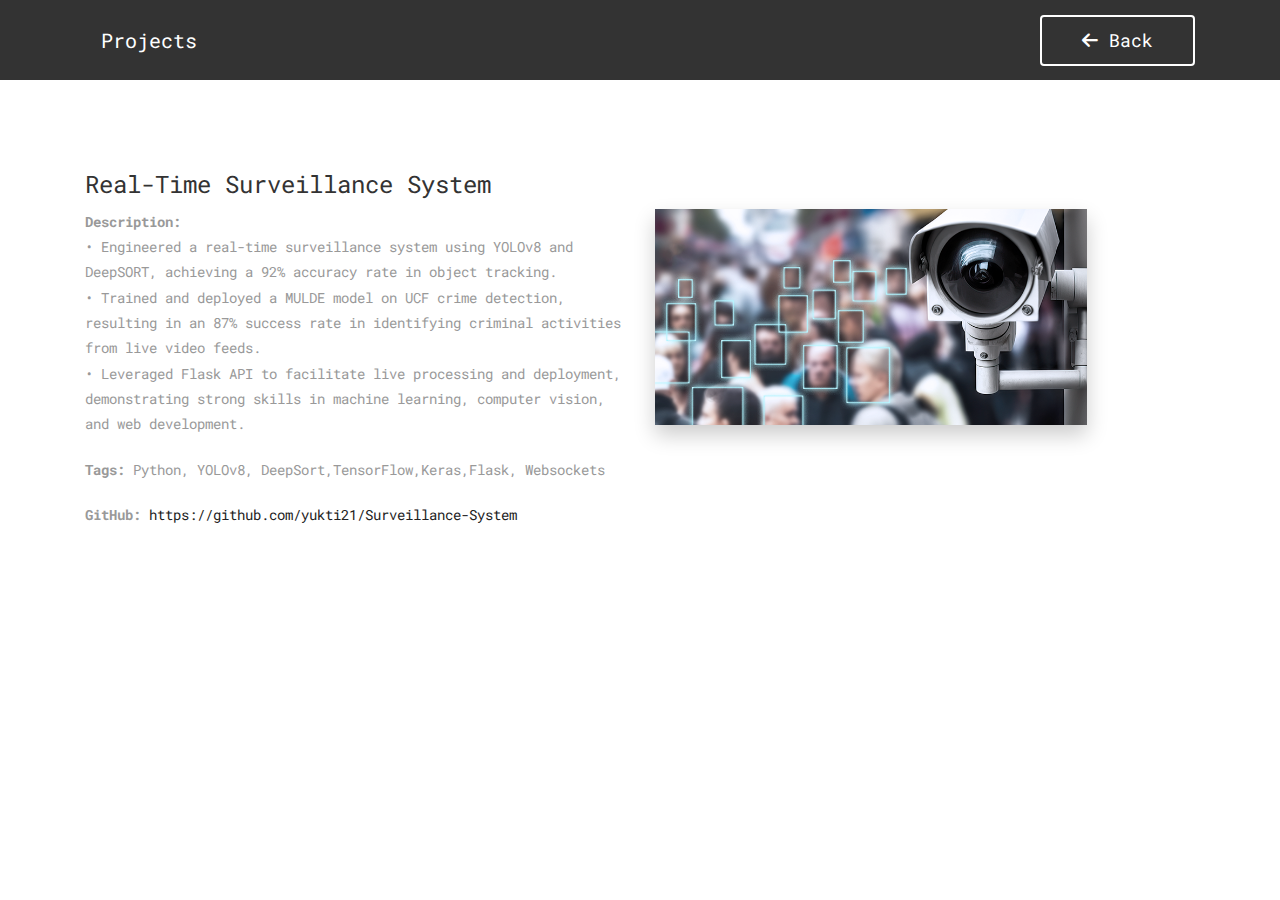
==== commit ee3d1673: "Update" ====
--- a/project1.html
+++ b/project1.html
@@ -68,8 +68,12 @@
                             vision, and web development.
                         </p>
                         <p><strong>Tags:</strong> Python, YOLOv8, DeepSort,TensorFlow,Keras,Flask, Websockets</p>
+                        <p><strong>GitHub:</strong> <a href="https://github.com/yukti21/Surveillance-System" target="_blank">https://github.com/yukti21/Surveillance-System</a></p>
+
                     </div>
                 </div>
+
+
                 <!-- Right Column -->
                 <div class="col-md-6">
                     <img src="uploads/project1.webp" alt="Project Image" class="img-fluid img-rounded" style="box-shadow: 0px 10px 20px rgba(0, 0, 0, 0.2); max-width: 80%;">
